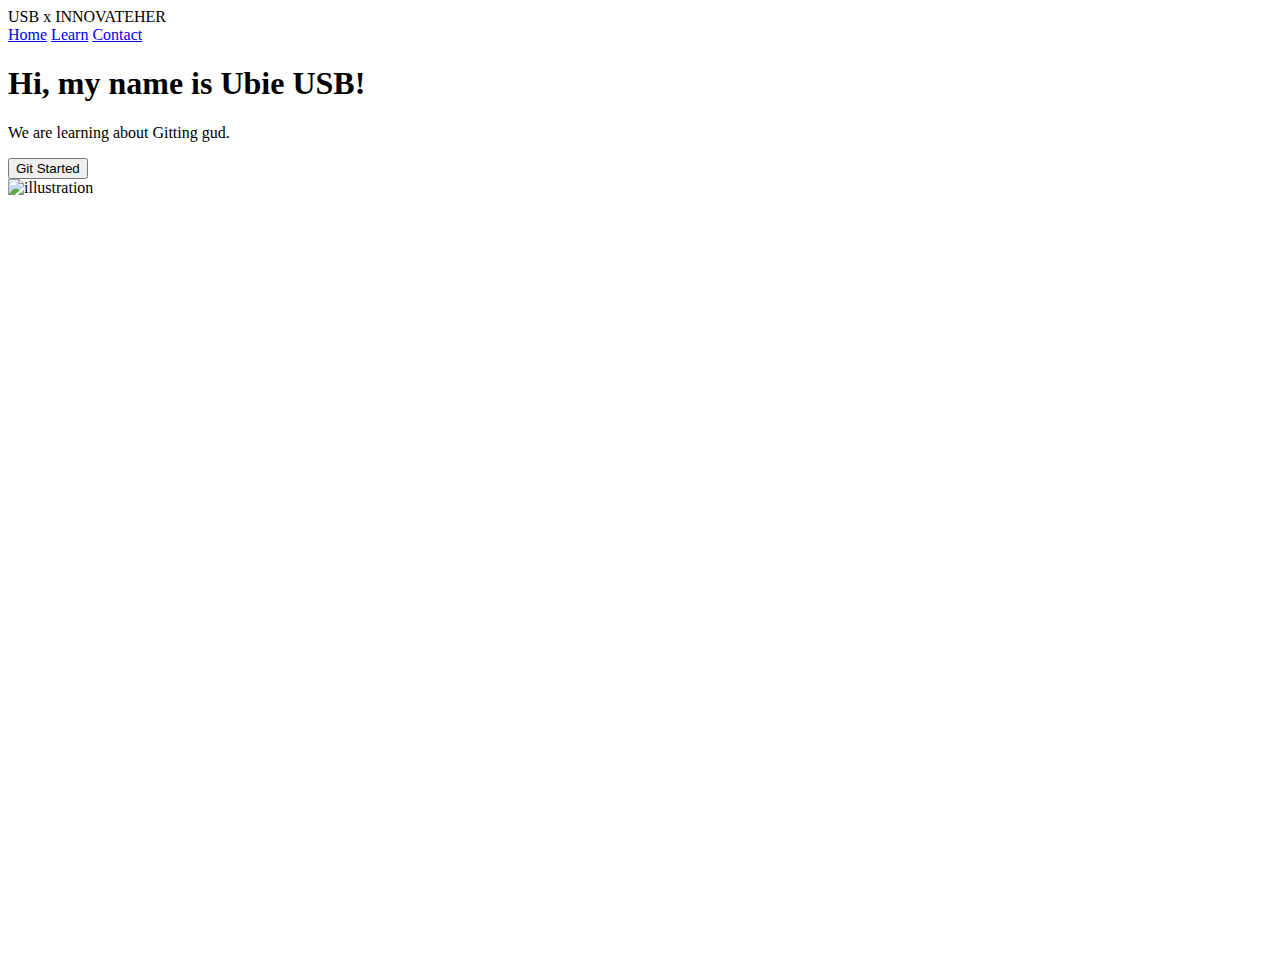
==== index.html @ 05702da5 "Update index.html" ====
<!DOCTYPE html>
<html lang="en">
  <head>
    <meta charset="UTF-8" />
    <meta name="viewport" content="width=device-width, initial-scale=1.0" />
    <title>USB x INNOVATEHER</title>
    <link rel="icon" href="USB.png">
    <link rel="stylesheet" href="style.css" />
    <link href='https://fonts.googleapis.com/css?family=IBM Plex Mono' rel='stylesheet'>
    <link rel="preconnect" href="https://fonts.googleapis.com">
<link rel="preconnect" href="https://fonts.gstatic.com" crossorigin>
<link href="https://fonts.googleapis.com/css2?family=IBM+Plex+Mono:wght@500&family=Montserrat+Alternates:wght@600&family=Urbanist:wght@200&display=swap" rel="stylesheet">
  </head>
  <body>
    <nav>
      <div class="logo">USB x INNOVATEHER</div>
      <div class="nav-items">
        <a href="index.html">Home</a> <a href="learn.html">Learn</a> <a href="contact.html">Contact</a>
      </div>
    </nav>
    <section class="hero">
      <div class="hero-container" style="height:100vh">
        <div class="column-left" style="justify-content: center">
          <h1>Hi, my name is Ubie USB!</h1>
          <p>
            We are learning about Gitting gud.
          </p>
          <a href="learn.html">
            <button>Git Started</button>
          </a>
        </div>
        <div class="column-right" style="justify-content: center">
          <img
            src="./computer.png"
            alt="illustration"
            class="hero-image"
            width="100px"
            height="100px"
          />
        </div>
      </div>
    </section>
  </body>
</html>
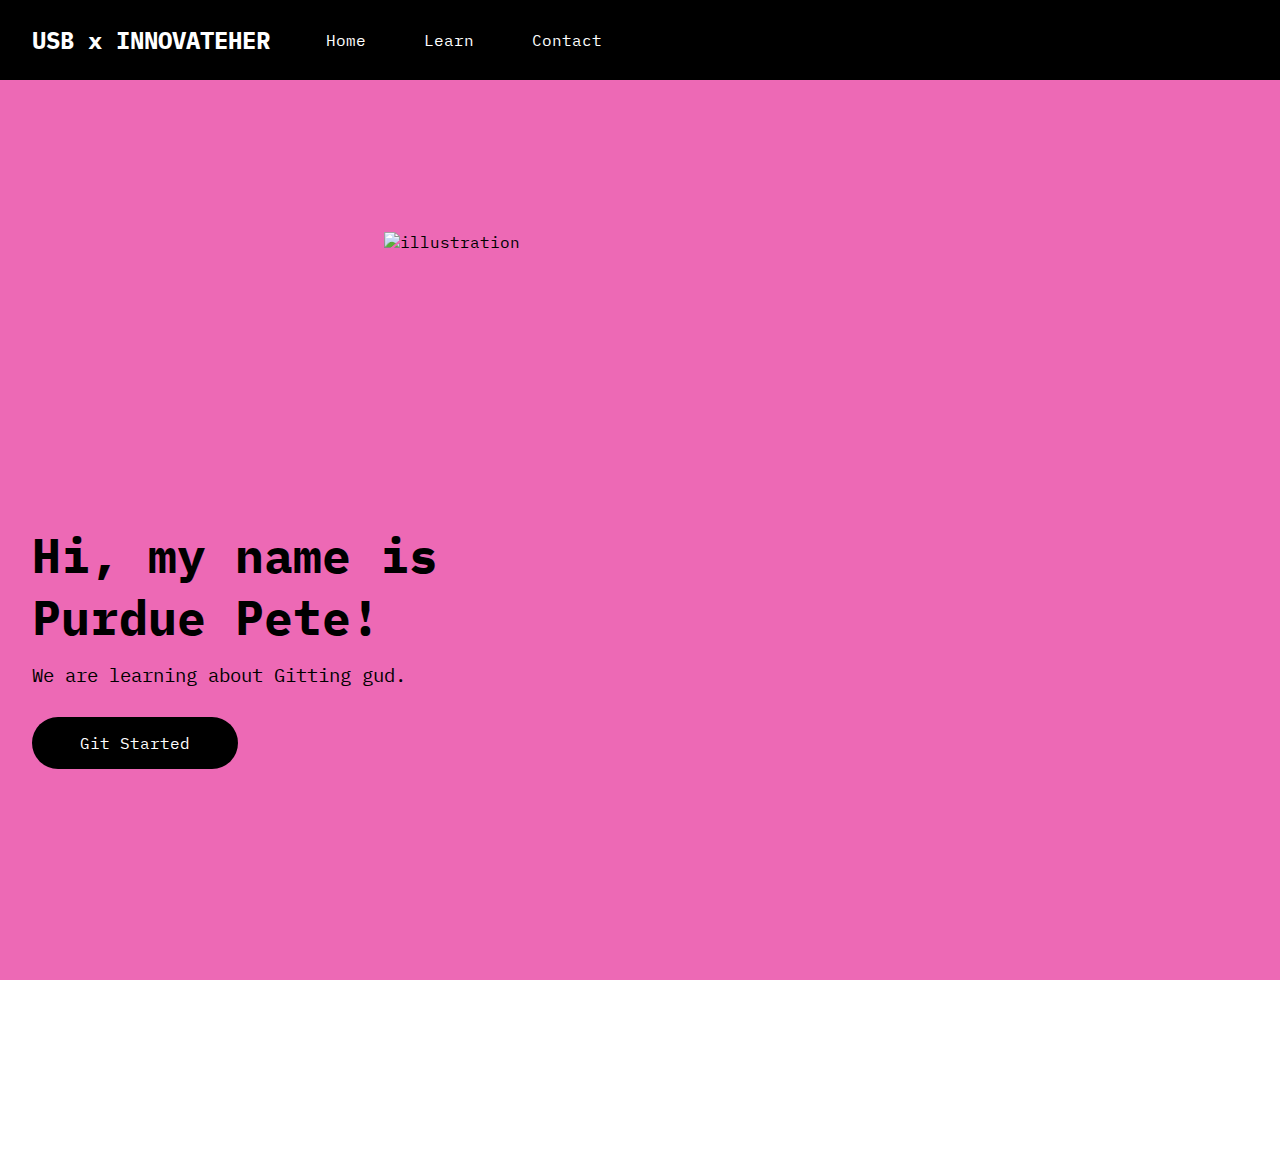
==== commit 4a1fc6b5: "updated clara shih bio" ====
--- a/index.html
+++ b/index.html
@@ -20,16 +20,17 @@
     </nav>
     <section class="hero">
       <div class="hero-container" style="height:100vh">
-        <div class="column-left" style="justify-content: center">
-          <h1>Hi, my name is Ubie USB!</h1>
+        <div class="column-left" style = "justify-content: center;">
+          <h1>Hi, my name is Purdue Pete!</h1>
           <p>
             We are learning about Gitting gud.
           </p>
+
           <a href="learn.html">
             <button>Git Started</button>
           </a>
         </div>
-        <div class="column-right" style="justify-content: center">
+        <div class="column-right" style = "justify-content: center;">
           <img
             src="./computer.png"
             alt="illustration"
--- a/style.css
+++ b/style.css
@@ -0,0 +1,129 @@
+* {
+  box-sizing: border-box;
+  margin: 0;
+  padding: 0;
+  font-family: 'IBM Plex Mono', 'IBM ';
+}
+
+nav {
+  height: 80px;
+  background: #000;
+  display: flex;
+  /* justify-content: space-between; */
+  align-items: center;
+  padding: 0rem calc((100vw - 1300px) / 2);
+}
+
+.logo {
+  color: #fff;
+  font-size: 1.5rem;
+  font-weight: bold;
+  padding: 0 2rem;
+}
+
+nav a {
+  text-decoration: none;
+  color: #fff;
+  padding: 0 1.5rem;
+}
+
+.contact-content a {
+  text-decoration: underline;
+  color: #000;
+}
+
+.contact-content a:hover {
+  color: #fff;
+}
+
+nav a:hover {
+  color: #fff;
+}
+
+.hero {
+  background: #ed69b5;
+}
+
+.hero-container {
+  display: grid;
+  grid-template-columns: 1fr 1fr;
+  height: min-content;
+  padding: 3rem calc((100vw - 1300px) / 2);
+}
+
+.column-left {
+  display: flex;
+  flex-direction: column;
+  /* justify-content: center; */
+  align-items: flex-start;
+  color: #000;
+  padding: 0rem 2rem;
+}
+
+.column-left h1 {
+  margin-bottom: 1rem;
+  font-size: 3rem;
+}
+
+.column-left p {
+  margin-bottom: 2rem;
+  font-size: 1.2rem;
+  line-height: 1.1;
+  text-align: justify;
+}
+
+button {
+  padding: 1rem 3rem;
+  font-size: 1rem;
+  border: none;
+  color: #fff;
+  background: #000;
+  cursor: pointer;
+  border-radius: 50px;
+}
+
+button:hover {
+  background: #fff;
+  color: #000;
+}
+
+.column-right {
+  display: flex;
+  flex-direction: column;
+  /* justify-content: center; */
+  align-items: flex-start;
+  align-items: center;
+  padding: 0rem 2rem;
+}
+
+
+.column-right p {
+  margin-bottom: 2rem;
+  font-size: 1.2rem;
+  line-height: 1.1;
+  text-align: justify;
+}
+
+.hero-image {
+  width: 150%;
+  height: 80%;
+}
+
+.contact-head {
+  justify-content: center;
+  align-items: center;
+
+  font-size: 50px;
+  font-weight: bold;
+  padding-top: 20%;
+}
+
+.contact-content{
+  font-size: 25px;
+}
+
+@media screen and (max-width: 768px) {
+  .hero-container {
+    grid-template-columns: 1fr;
+  }
+}
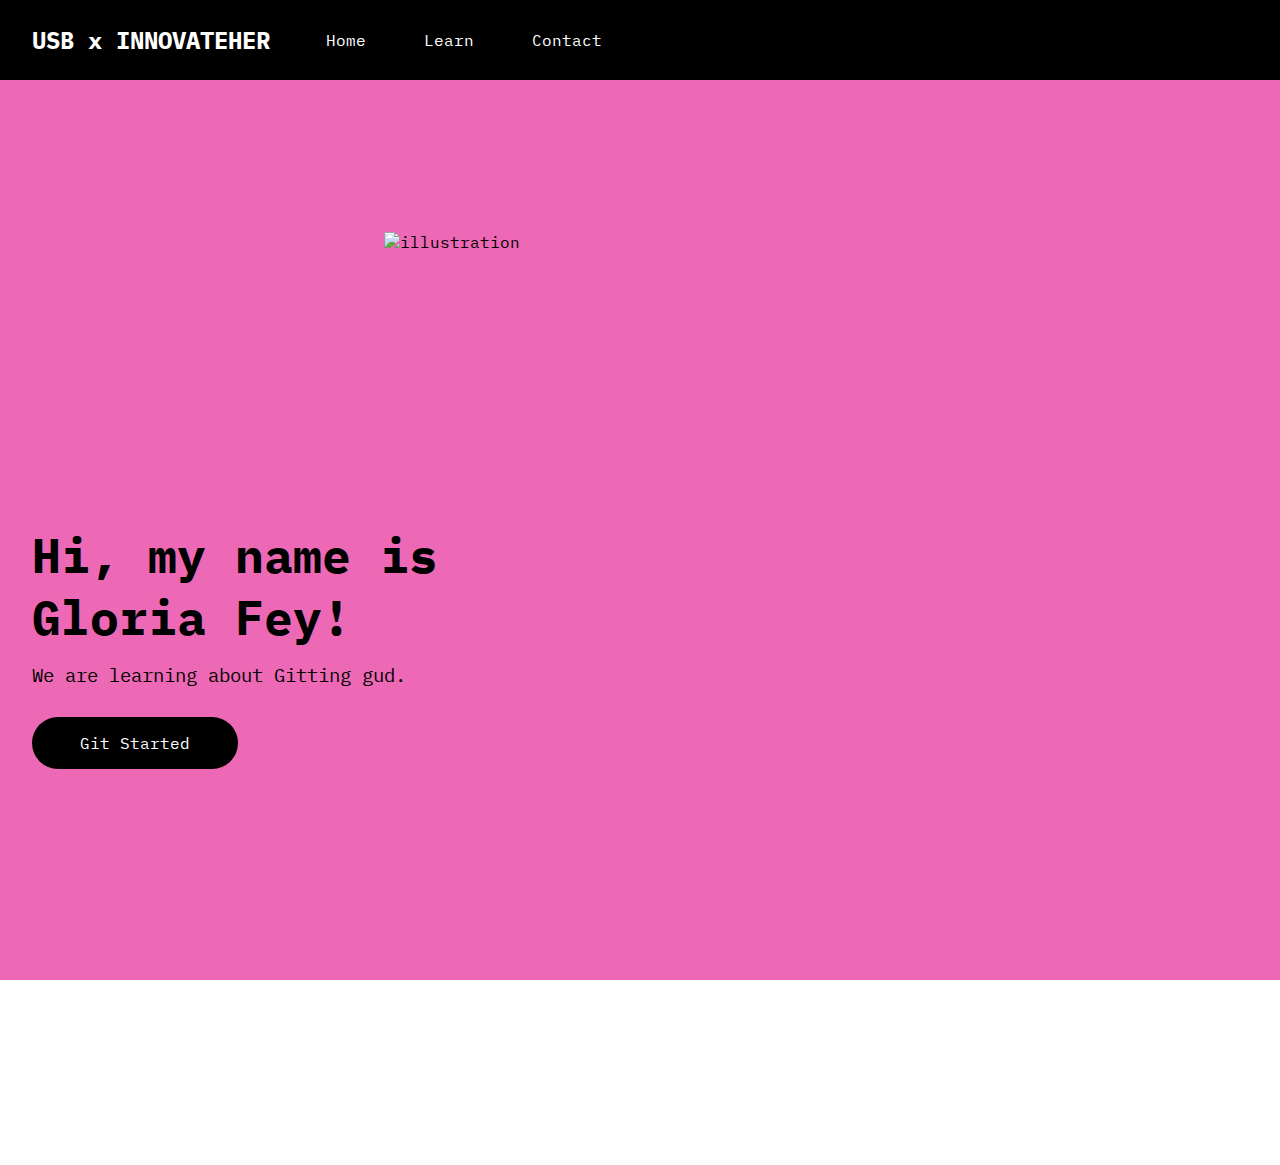
==== commit 5fe88ef1: "Update index.html" ====
--- a/index.html
+++ b/index.html
@@ -20,17 +20,18 @@
     </nav>
     <section class="hero">
       <div class="hero-container" style="height:100vh">
-        <div class="column-left" style = "justify-content: center;">
-          <h1>Hi, my name is Purdue Pete!</h1>
+        <div class="column-left" style="justify-content: center">
+
+          <h1>Hi, my name is Gloria Fey!</h1>
+
           <p>
             We are learning about Gitting gud.
           </p>
-
           <a href="learn.html">
             <button>Git Started</button>
           </a>
         </div>
-        <div class="column-right" style = "justify-content: center;">
+        <div class="column-right" style="justify-content: center">
           <img
             src="./computer.png"
             alt="illustration"
